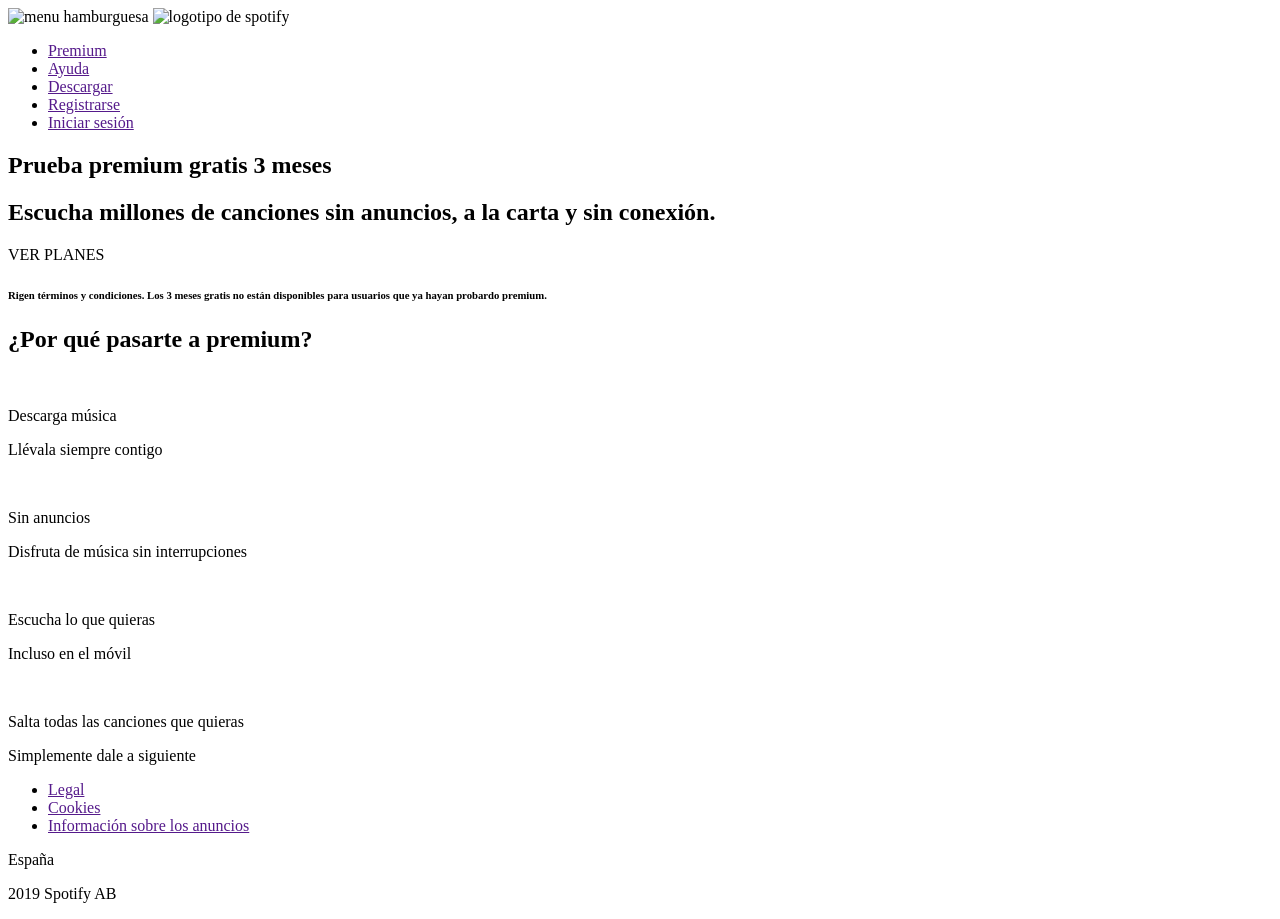
==== src/html/index.html @ 7066bc6d "migracion ok" ====
<!DOCTYPE html>
<html lang="es">
  <head>
    <meta charset="UTF-8" />
    <meta http-equiv="X-UA-Compatible" content="IE=edge" />
    <meta name="viewport" content="width=device-width, initial-scale=1.0" />
    <link rel="preconnect" href="https://fonts.googleapis.com" />
    <link rel="preconnect" href="https://fonts.gstatic.com" crossorigin />
    <link
      href="https://fonts.googleapis.com/css2?family=Roboto:wght@400;700&display=swap"
      rel="stylesheet"
    />
    <link rel="stylesheet" href="./assets/css/main.css"/>
    <title>Document</title>
  </head>
  <body>
    <header class="intro">
      <img
        class="burguer"
        src="./assets/images/menu-icon.png"
        alt="menu hamburguesa"
      />
      <img class="logo" src="./assets/images/logo.png" alt="logotipo de spotify" />

      <nav class="menu">
        <ul>
          <li class="menu_item"><a class="link" href="">Premium</a></li>
          <li class="menu_item"><a class="link" href="">Ayuda</a></li>
          <li class="menu_item"><a class="link" href="">Descargar</a></li>
          <li class="menu_item"><a class="link" href="">Registrarse</a></li>
          <li class="menu_item">
            <a class="link" href="">Iniciar sesión</a>
          </li>
        </ul>
      </nav>
    </header>
    <main>
      <section class="section_imagen">
        <div class="wrapper">
          <h1 class="titulo_principal">Prueba premium gratis 3 meses</h1>
          <h2 class="titulo_secundario">
            Escucha millones de canciones sin anuncios, a la carta y sin
            conexión.
          </h2>
          <div class="boton"><p>VER PLANES</p></div>
          <h6 class="letra_peq">
            Rigen términos y condiciones. Los 3 meses gratis no están
            disponibles para usuarios que ya hayan probardo premium.
          </h6>
        </div>
      </section>

      <section class="condiciones wrapper">
        <h1 class="titulo_premium">¿Por qué pasarte a premium?</h1>
        <div class="condiciones_todas">
          <article class="icono">
            <img class="img_beneficts" src="./assets/images/benefit-1.png" alt="" />
            <div class="condiciones-tex">
              <p class="subtitulos">Descarga música</p>
              <p>Llévala siempre contigo</p>
            </div>
          </article>
          <article class="icono">
            <img class="img_beneficts" src="./assets/images/benefit-2.png" alt="" />
            <div class="condiciones-tex">
              <p class="subtitulos">Sin anuncios</p>
              <p>Disfruta de música sin interrupciones</p>
            </div>
          </article>
          <article class="icono">
            <img class="img_beneficts" src="./assets/images/benefit-3.png" alt="" />
            <div class="condiciones-tex">
              <p class="subtitulos">Escucha lo que quieras</p>
              <p>Incluso en el móvil</p>
            </div>
          </article>
          <article class="icono">
            <img class="img_beneficts" src="./assets/images/benefit-4.png" alt="" />
            <div class="condiciones-tex">
              <p class="subtitulos">Salta todas las canciones que quieras</p>
              <p>Simplemente dale a siguiente</p>
            </div>
          </article>
      </section>
    </main>
    <footer class="footer">
      <div class="texto-fot">
        <nav class="menu_footer">
          <ul>
            <li class="menu_item_footer">
              <a class="link_footer" href="">Legal</a>
            </li>
            <li class="menu_item_footer">
              <a class="link_footer" href="">Cookies</a>
            </li>
            <li class="menu_item_footer">
              <a class="link_footer" href="">Información sobre los anuncios</a>
            </li>
          </ul>
        </nav>
      </div>
      <div class="texto_der">
        <p class="texto_espana">
          España <img class="bandera" src="./assets/images/es.svg" alt="" />
        </p>
        <p>2019 Spotify AB</p>
      </div>
    </footer>
  </body>
</html>
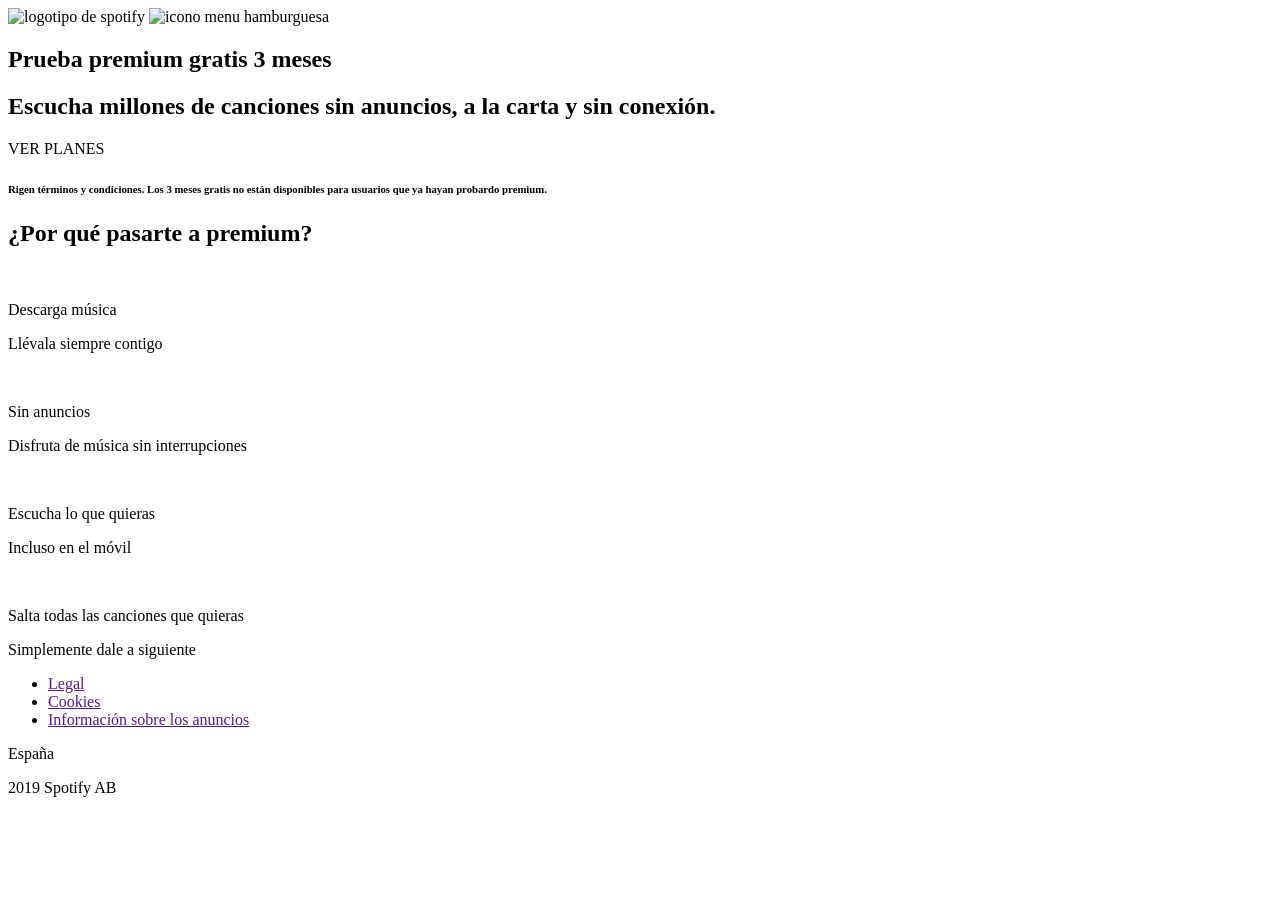
==== commit c581331a: "fixed header movile version" ====
--- a/src/html/index.html
+++ b/src/html/index.html
@@ -14,15 +14,14 @@
     <title>Document</title>
   </head>
   <body>
-    <header class="intro">
-      <img
-        class="burguer"
-        src="./assets/images/menu-icon.png"
-        alt="menu hamburguesa"
-      />
-      <img class="logo" src="./assets/images/logo.png" alt="logotipo de spotify" />
-
-      <nav class="menu">
+    <header class="header">
+      
+        <img class="logo" src="./assets/images/logo.png" alt="logotipo de spotify" />
+        <img class="burguer" src="./assets/images/menu-icon.png" alt=" icono menu hamburguesa"/>
+      
+      
+     
+      <!--<nav class="menu">
         <ul>
           <li class="menu_item"><a class="link" href="">Premium</a></li>
           <li class="menu_item"><a class="link" href="">Ayuda</a></li>
@@ -32,10 +31,11 @@
             <a class="link" href="">Iniciar sesión</a>
           </li>
         </ul>
-      </nav>
+      </nav>-->
+      
     </header>
     <main>
-      <section class="section_imagen">
+      <section class="section_blue">
         <div class="wrapper">
           <h1 class="titulo_principal">Prueba premium gratis 3 meses</h1>
           <h2 class="titulo_secundario">
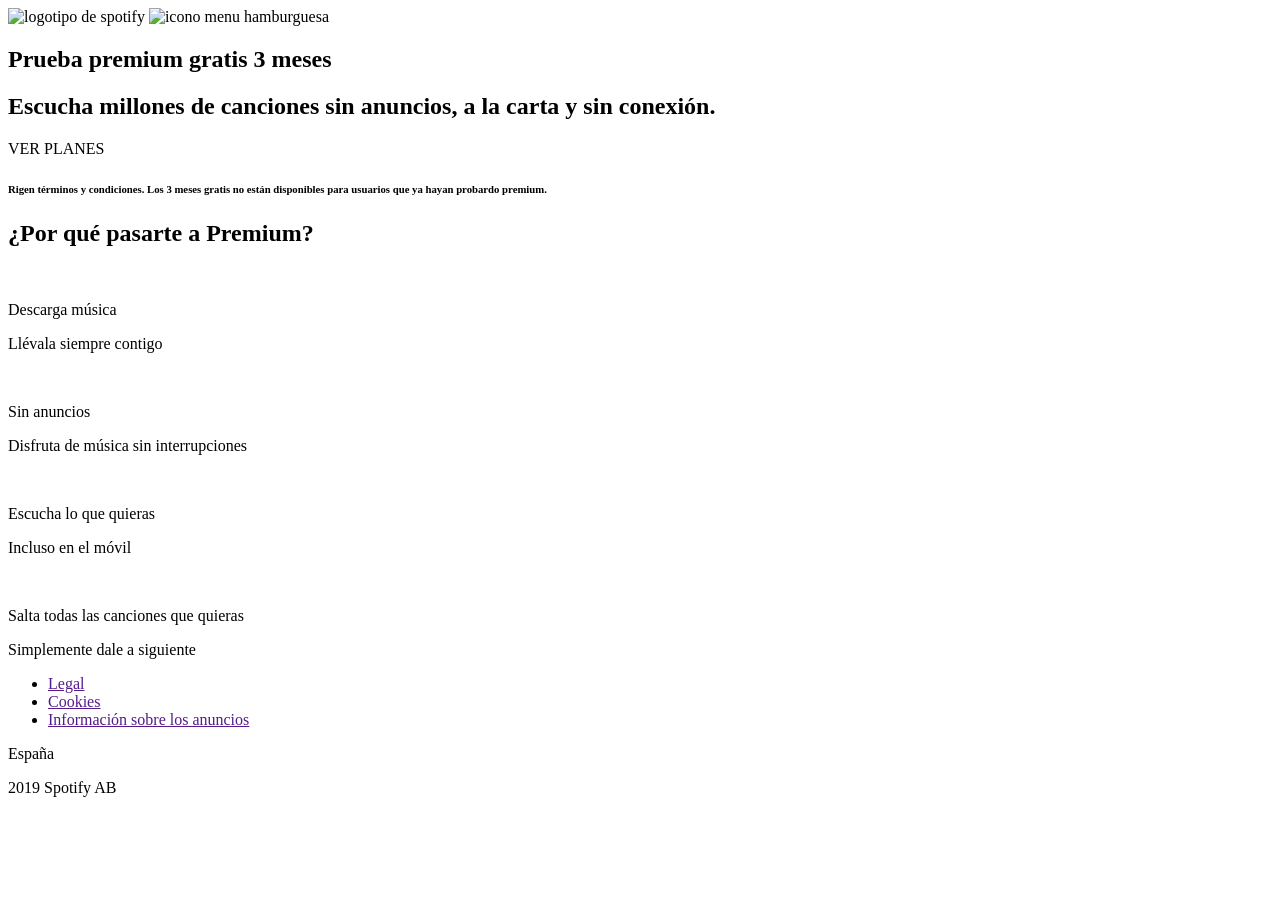
==== commit bd7cc260: "re-extructure main" ====
--- a/src/html/index.html
+++ b/src/html/index.html
@@ -14,13 +14,11 @@
     <title>Document</title>
   </head>
   <body>
-    <header class="header">
-      
-        <img class="logo" src="./assets/images/logo.png" alt="logotipo de spotify" />
-        <img class="burguer" src="./assets/images/menu-icon.png" alt=" icono menu hamburguesa"/>
-      
-      
-     
+
+
+    <header class="header">      
+      <img class="logo" src="./assets/images/logo.png" alt="logotipo de spotify" />
+      <img class="burguer" src="./assets/images/menu-icon.png" alt=" icono menu hamburguesa"/>            
       <!--<nav class="menu">
         <ul>
           <li class="menu_item"><a class="link" href="">Premium</a></li>
@@ -31,58 +29,61 @@
             <a class="link" href="">Iniciar sesión</a>
           </li>
         </ul>
-      </nav>-->
-      
+      </nav>-->    
     </header>
+
+
     <main>
       <section class="section_blue">
-        <div class="wrapper">
-          <h1 class="titulo_principal">Prueba premium gratis 3 meses</h1>
-          <h2 class="titulo_secundario">
+        <div class="wrapper-container">
+          <h1 class="principal">Prueba premium gratis 3 meses</h1>
+          <h2 class="secondary">
             Escucha millones de canciones sin anuncios, a la carta y sin
             conexión.
           </h2>
-          <div class="boton"><p>VER PLANES</p></div>
-          <h6 class="letra_peq">
+          <div class="button"><p>VER PLANES</p></div>
+          <h6 class="small-text">
             Rigen términos y condiciones. Los 3 meses gratis no están
             disponibles para usuarios que ya hayan probardo premium.
           </h6>
         </div>
       </section>
 
-      <section class="condiciones wrapper">
-        <h1 class="titulo_premium">¿Por qué pasarte a premium?</h1>
-        <div class="condiciones_todas">
-          <article class="icono">
-            <img class="img_beneficts" src="./assets/images/benefit-1.png" alt="" />
-            <div class="condiciones-tex">
-              <p class="subtitulos">Descarga música</p>
-              <p>Llévala siempre contigo</p>
+      <section class="section-white">
+        <h1 class="premium-title">¿Por qué pasarte a Premium?</h1>
+        <div class="conditions">
+          <article class="icon">
+            <img class="img_benefits" src="./assets/images/benefit-1.png" alt="" />
+            <div class="conditions-tex">
+              <p class="subtitles">Descarga música</p>
+              <p class="sub-subtitle">Llévala siempre contigo</p>
             </div>
           </article>
-          <article class="icono">
-            <img class="img_beneficts" src="./assets/images/benefit-2.png" alt="" />
-            <div class="condiciones-tex">
-              <p class="subtitulos">Sin anuncios</p>
-              <p>Disfruta de música sin interrupciones</p>
+          <article class="icon">
+            <img class="img_benefits" src="./assets/images/benefit-2.png" alt="" />
+            <div class="conditions-tex">
+              <p class="subtitles">Sin anuncios</p>
+              <p class="sub-subtitle">Disfruta de música sin interrupciones</p>
             </div>
           </article>
-          <article class="icono">
-            <img class="img_beneficts" src="./assets/images/benefit-3.png" alt="" />
-            <div class="condiciones-tex">
-              <p class="subtitulos">Escucha lo que quieras</p>
-              <p>Incluso en el móvil</p>
+          <article class="icon">
+            <img class="img_benefits" src="./assets/images/benefit-3.png" alt="" />
+            <div class="conditions-tex">
+              <p class="subtitles">Escucha lo que quieras</p>
+              <p class="sub-subtitle">Incluso en el móvil</p>
             </div>
           </article>
-          <article class="icono">
-            <img class="img_beneficts" src="./assets/images/benefit-4.png" alt="" />
-            <div class="condiciones-tex">
-              <p class="subtitulos">Salta todas las canciones que quieras</p>
-              <p>Simplemente dale a siguiente</p>
+          <article class="icon">
+            <img class="img_benefits" src="./assets/images/benefit-4.png" alt="" />
+            <div class="conditions-tex">
+              <p class="subtitles">Salta todas las canciones que quieras</p>
+              <p class="sub-subtitle">Simplemente dale a siguiente</p>
             </div>
           </article>
       </section>
     </main>
+
+
     <footer class="footer">
       <div class="texto-fot">
         <nav class="menu_footer">
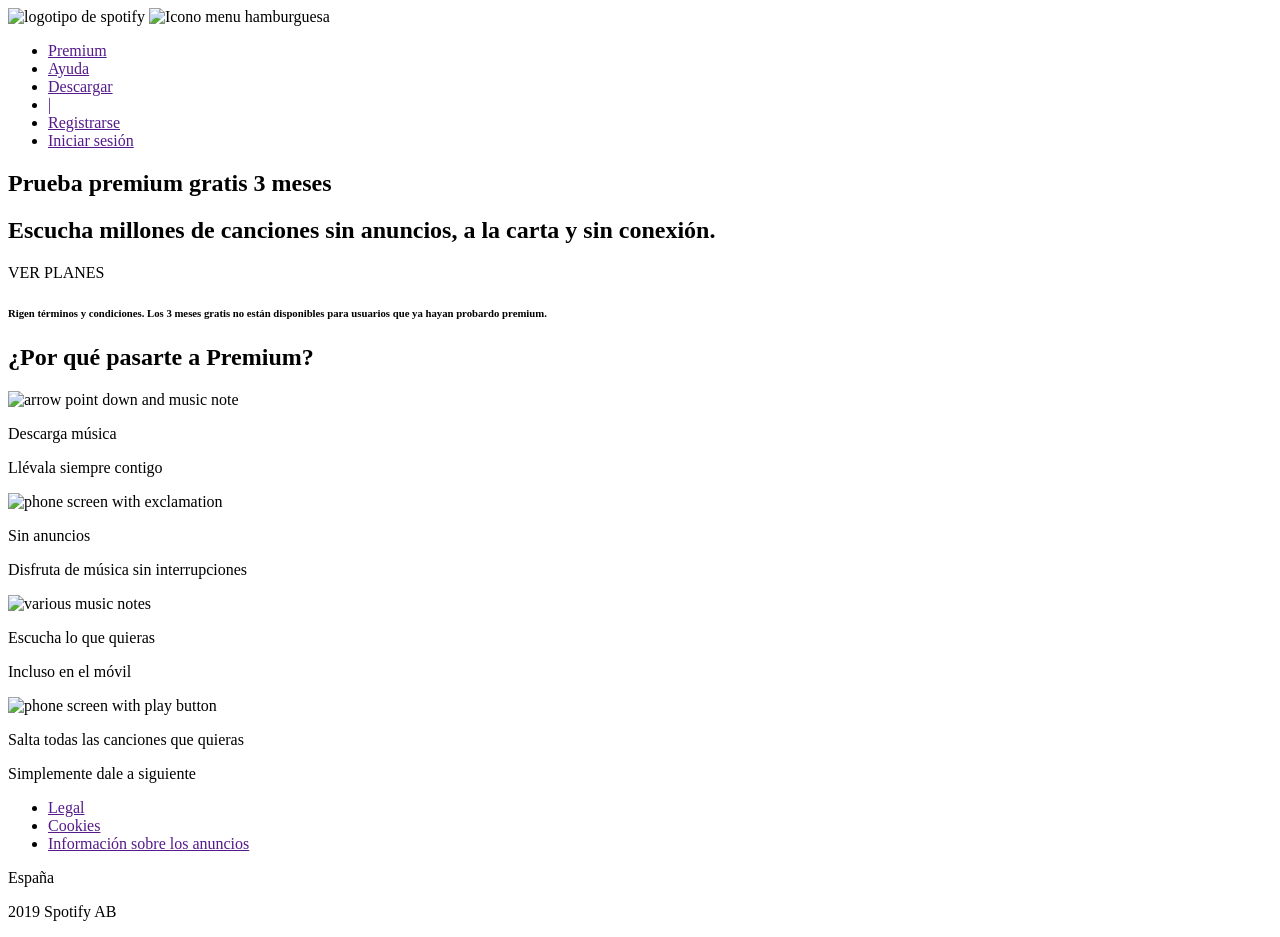
==== commit 6f46bb7f: "added responsive to header and section blue" ====
--- a/src/html/index.html
+++ b/src/html/index.html
@@ -18,23 +18,25 @@
 
     <header class="header">      
       <img class="logo" src="./assets/images/logo.png" alt="logotipo de spotify" />
-      <img class="burguer" src="./assets/images/menu-icon.png" alt=" icono menu hamburguesa"/>            
-      <!--<nav class="menu">
+      <img class="burguer" src="./assets/images/menu-icon.png" alt=" Icono menu hamburguesa"/>            
+      <nav class="menu">
         <ul>
           <li class="menu_item"><a class="link" href="">Premium</a></li>
           <li class="menu_item"><a class="link" href="">Ayuda</a></li>
           <li class="menu_item"><a class="link" href="">Descargar</a></li>
+          <li class="menu_item"><a class="link" href=""> | </a></li>
           <li class="menu_item"><a class="link" href="">Registrarse</a></li>
           <li class="menu_item">
             <a class="link" href="">Iniciar sesión</a>
           </li>
         </ul>
-      </nav>-->    
+      </nav>   
     </header>
 
 
     <main>
       <section class="section_blue">
+        
         <div class="wrapper-container">
           <h1 class="principal">Prueba premium gratis 3 meses</h1>
           <h2 class="secondary">
@@ -53,28 +55,28 @@
         <h1 class="premium-title">¿Por qué pasarte a Premium?</h1>
         <div class="conditions">
           <article class="icon">
-            <img class="img_benefits" src="./assets/images/benefit-1.png" alt="" />
+            <img class="img_benefits" src="./assets/images/benefit-1.png" alt="arrow point down and music note" />
             <div class="conditions-tex">
               <p class="subtitles">Descarga música</p>
               <p class="sub-subtitle">Llévala siempre contigo</p>
             </div>
           </article>
           <article class="icon">
-            <img class="img_benefits" src="./assets/images/benefit-2.png" alt="" />
+            <img class="img_benefits" src="./assets/images/benefit-2.png" alt="phone screen with exclamation" />
             <div class="conditions-tex">
               <p class="subtitles">Sin anuncios</p>
               <p class="sub-subtitle">Disfruta de música sin interrupciones</p>
             </div>
           </article>
           <article class="icon">
-            <img class="img_benefits" src="./assets/images/benefit-3.png" alt="" />
+            <img class="img_benefits" src="./assets/images/benefit-3.png" alt="various music notes" />
             <div class="conditions-tex">
               <p class="subtitles">Escucha lo que quieras</p>
               <p class="sub-subtitle">Incluso en el móvil</p>
             </div>
           </article>
           <article class="icon">
-            <img class="img_benefits" src="./assets/images/benefit-4.png" alt="" />
+            <img class="img_benefits" src="./assets/images/benefit-4.png" alt="phone screen with play button" />
             <div class="conditions-tex">
               <p class="subtitles">Salta todas las canciones que quieras</p>
               <p class="sub-subtitle">Simplemente dale a siguiente</p>
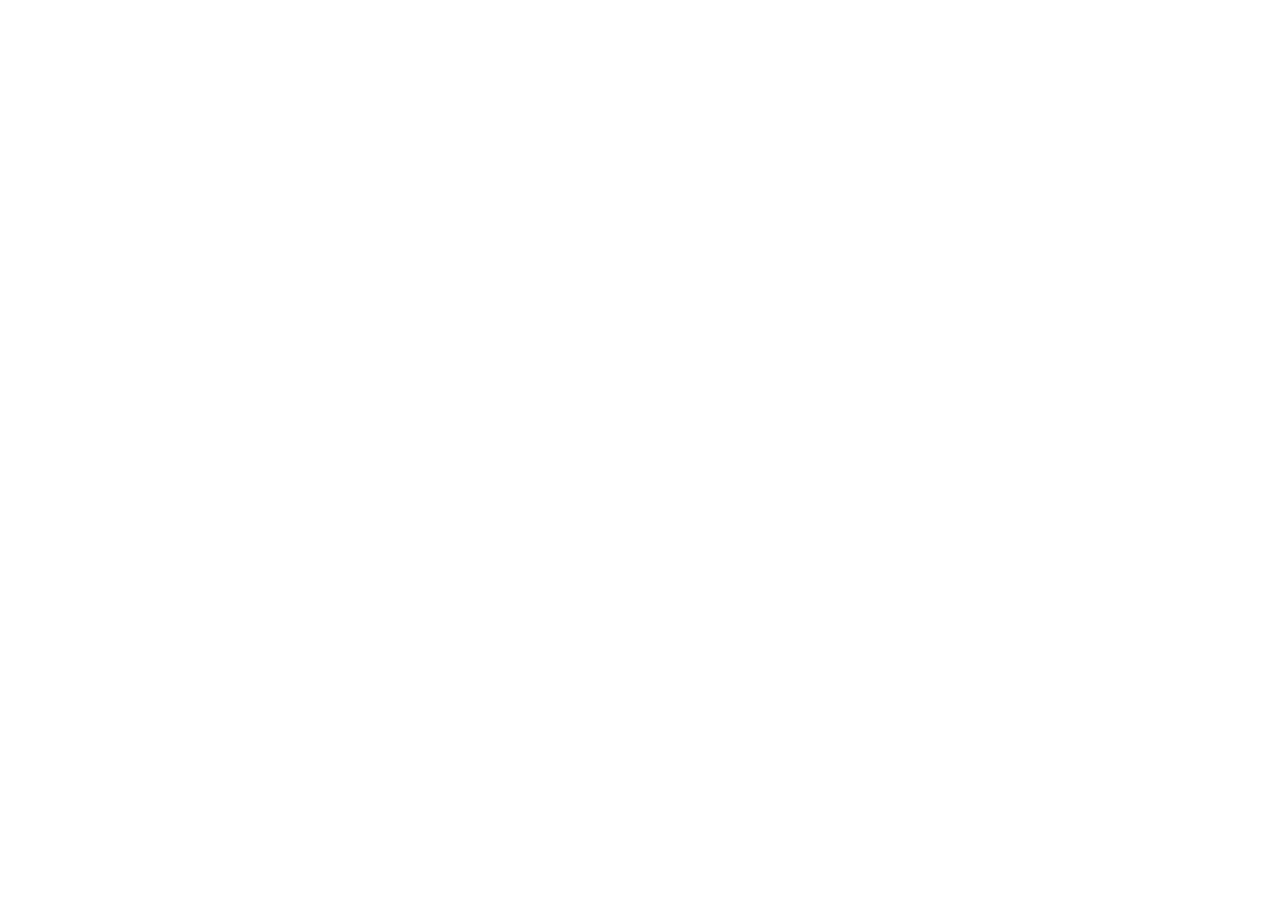
==== commit 20dda052: "partials of html" ====
--- a/src/html/index.html
+++ b/src/html/index.html
@@ -10,105 +10,13 @@
       href="https://fonts.googleapis.com/css2?family=Roboto:wght@400;700&display=swap"
       rel="stylesheet"
     />
-    <link rel="stylesheet" href="./assets/css/main.css"/>
+    <link rel="stylesheet" href="./assets/css/main.css" />
     <title>Document</title>
   </head>
   <body>
+    <include src="./partials/header.html"></include>
 
-
-    <header class="header">      
-      <img class="logo" src="./assets/images/logo.png" alt="logotipo de spotify" />
-      <img class="burguer" src="./assets/images/menu-icon.png" alt=" Icono menu hamburguesa"/>            
-      <nav class="menu">
-        <ul>
-          <li class="menu_item"><a class="link" href="">Premium</a></li>
-          <li class="menu_item"><a class="link" href="">Ayuda</a></li>
-          <li class="menu_item"><a class="link" href="">Descargar</a></li>
-          <li class="menu_item"><a class="link" href=""> | </a></li>
-          <li class="menu_item"><a class="link" href="">Registrarse</a></li>
-          <li class="menu_item">
-            <a class="link" href="">Iniciar sesión</a>
-          </li>
-        </ul>
-      </nav>   
-    </header>
-
-
-    <main>
-      <section class="section_blue">
-        
-        <div class="wrapper-container">
-          <h1 class="principal">Prueba premium gratis 3 meses</h1>
-          <h2 class="secondary">
-            Escucha millones de canciones sin anuncios, a la carta y sin
-            conexión.
-          </h2>
-          <div class="button"><p>VER PLANES</p></div>
-          <h6 class="small-text">
-            Rigen términos y condiciones. Los 3 meses gratis no están
-            disponibles para usuarios que ya hayan probardo premium.
-          </h6>
-        </div>
-      </section>
-
-      <section class="section-white">
-        <h1 class="premium-title">¿Por qué pasarte a Premium?</h1>
-        <div class="conditions">
-          <article class="icon">
-            <img class="img_benefits" src="./assets/images/benefit-1.png" alt="arrow point down and music note" />
-            <div class="conditions-tex">
-              <p class="subtitles">Descarga música</p>
-              <p class="sub-subtitle">Llévala siempre contigo</p>
-            </div>
-          </article>
-          <article class="icon">
-            <img class="img_benefits" src="./assets/images/benefit-2.png" alt="phone screen with exclamation" />
-            <div class="conditions-tex">
-              <p class="subtitles">Sin anuncios</p>
-              <p class="sub-subtitle">Disfruta de música sin interrupciones</p>
-            </div>
-          </article>
-          <article class="icon">
-            <img class="img_benefits" src="./assets/images/benefit-3.png" alt="various music notes" />
-            <div class="conditions-tex">
-              <p class="subtitles">Escucha lo que quieras</p>
-              <p class="sub-subtitle">Incluso en el móvil</p>
-            </div>
-          </article>
-          <article class="icon">
-            <img class="img_benefits" src="./assets/images/benefit-4.png" alt="phone screen with play button" />
-            <div class="conditions-tex">
-              <p class="subtitles">Salta todas las canciones que quieras</p>
-              <p class="sub-subtitle">Simplemente dale a siguiente</p>
-            </div>
-          </article>
-      </section>
-    </main>
-
-
-    <footer class="footer">
-      <div class="texto-fot">
-        <nav class="menu_footer">
-          <ul>
-            <li class="menu_item_footer">
-              <a class="link_footer" href="">Legal</a>
-            </li>
-            <li class="menu_item_footer">
-              <a class="link_footer" href="">Cookies</a>
-            </li>
-            <li class="menu_item_footer">
-              <a class="link_footer" href="">Información sobre los anuncios</a>
-            </li>
-          </ul>
-        </nav>
-      </div>
-      <div class="texto_der">
-        <p class="texto_espana">
-          España <img class="bandera" src="./assets/images/es.svg" alt="" />
-        </p>
-        <p>2019 Spotify AB</p>
-      </div>
-    </footer>
+    <include src="./partials/footer.html"></include>
+    <include src="./partials/main.html"></include>
   </body>
 </html>
-
